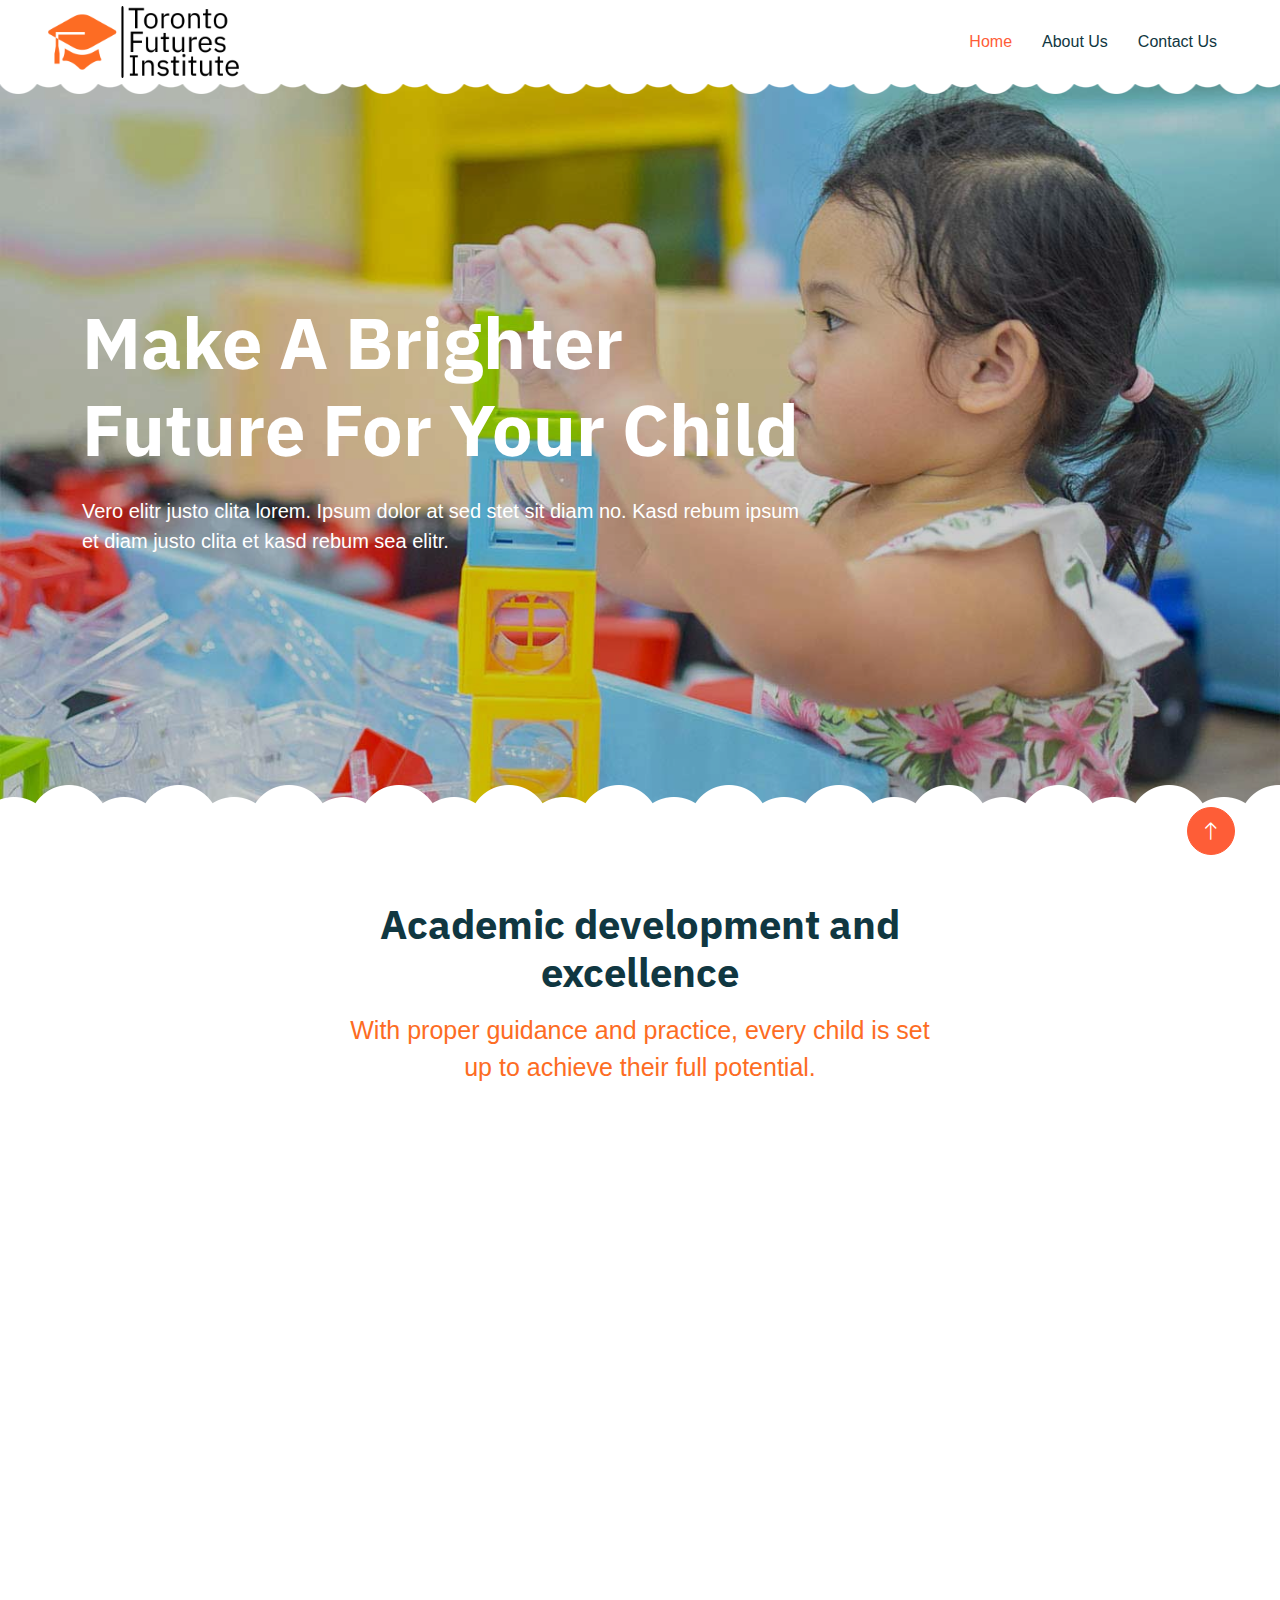
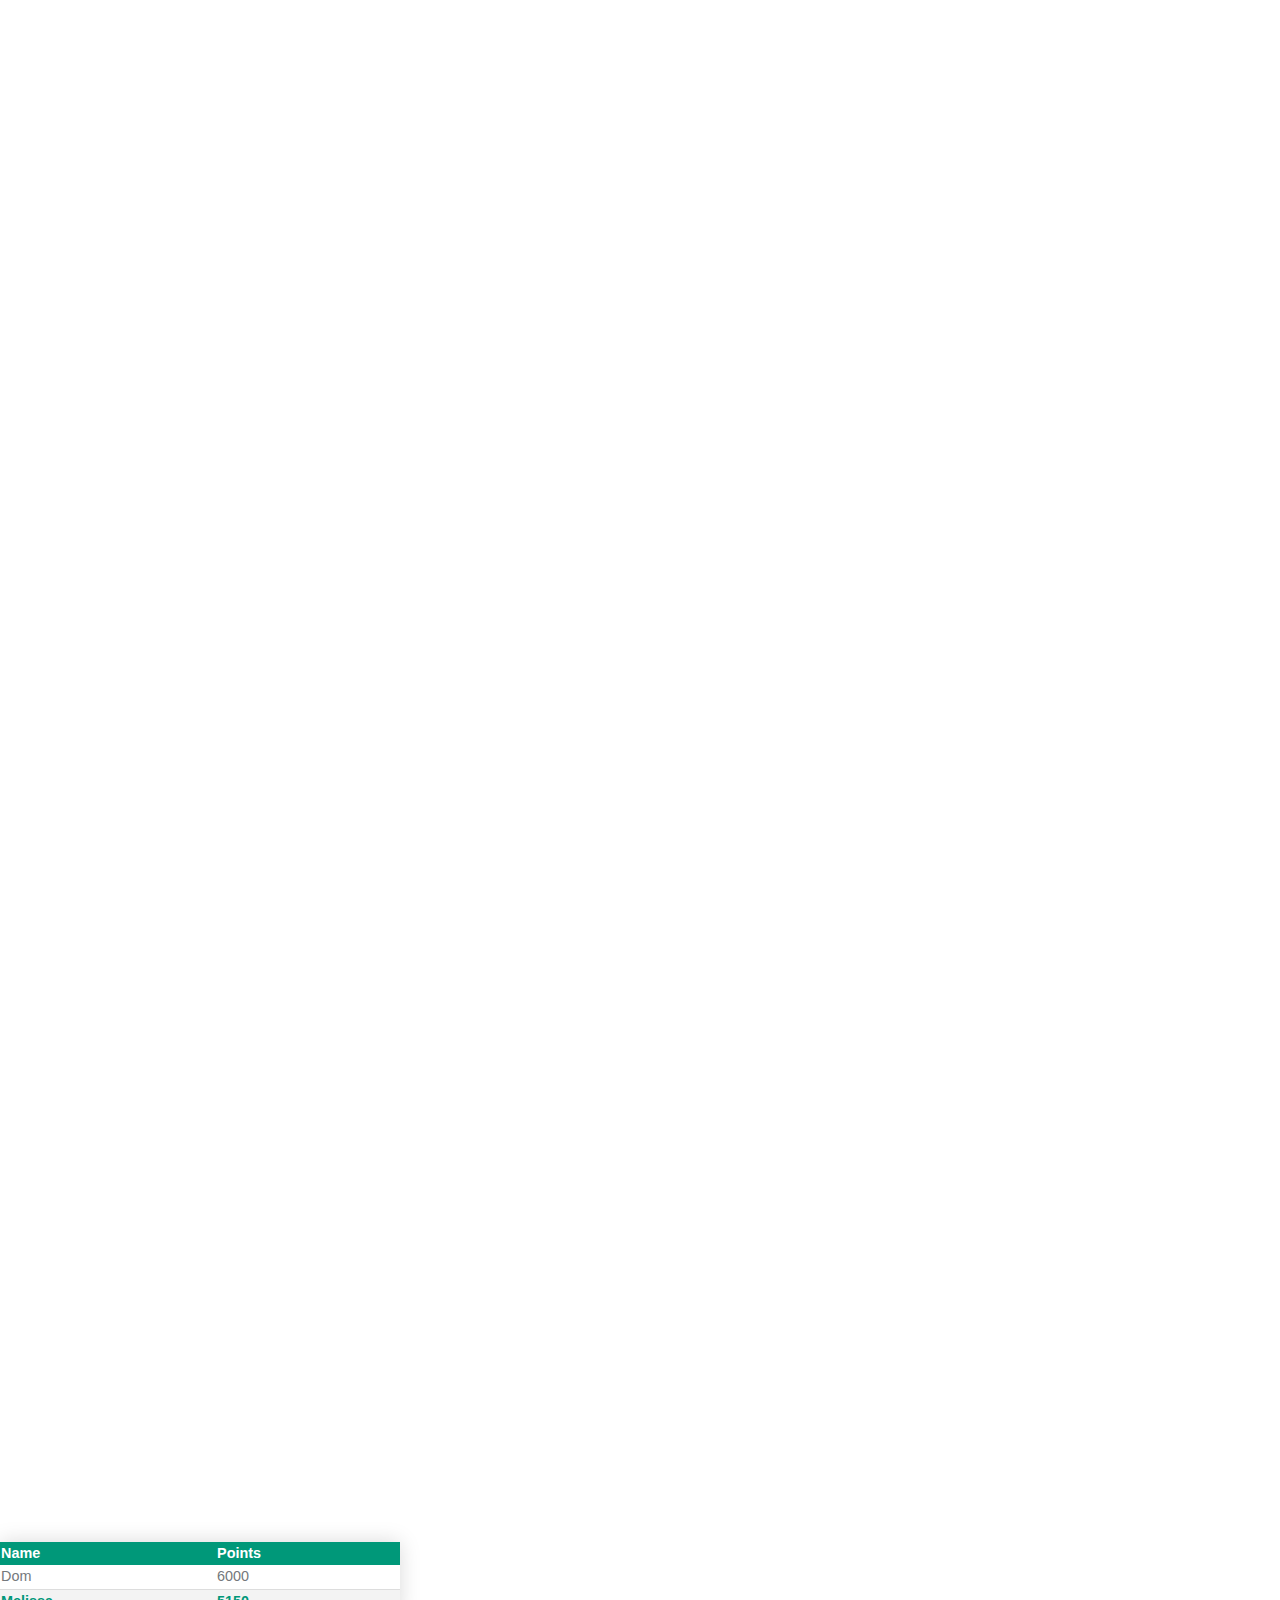
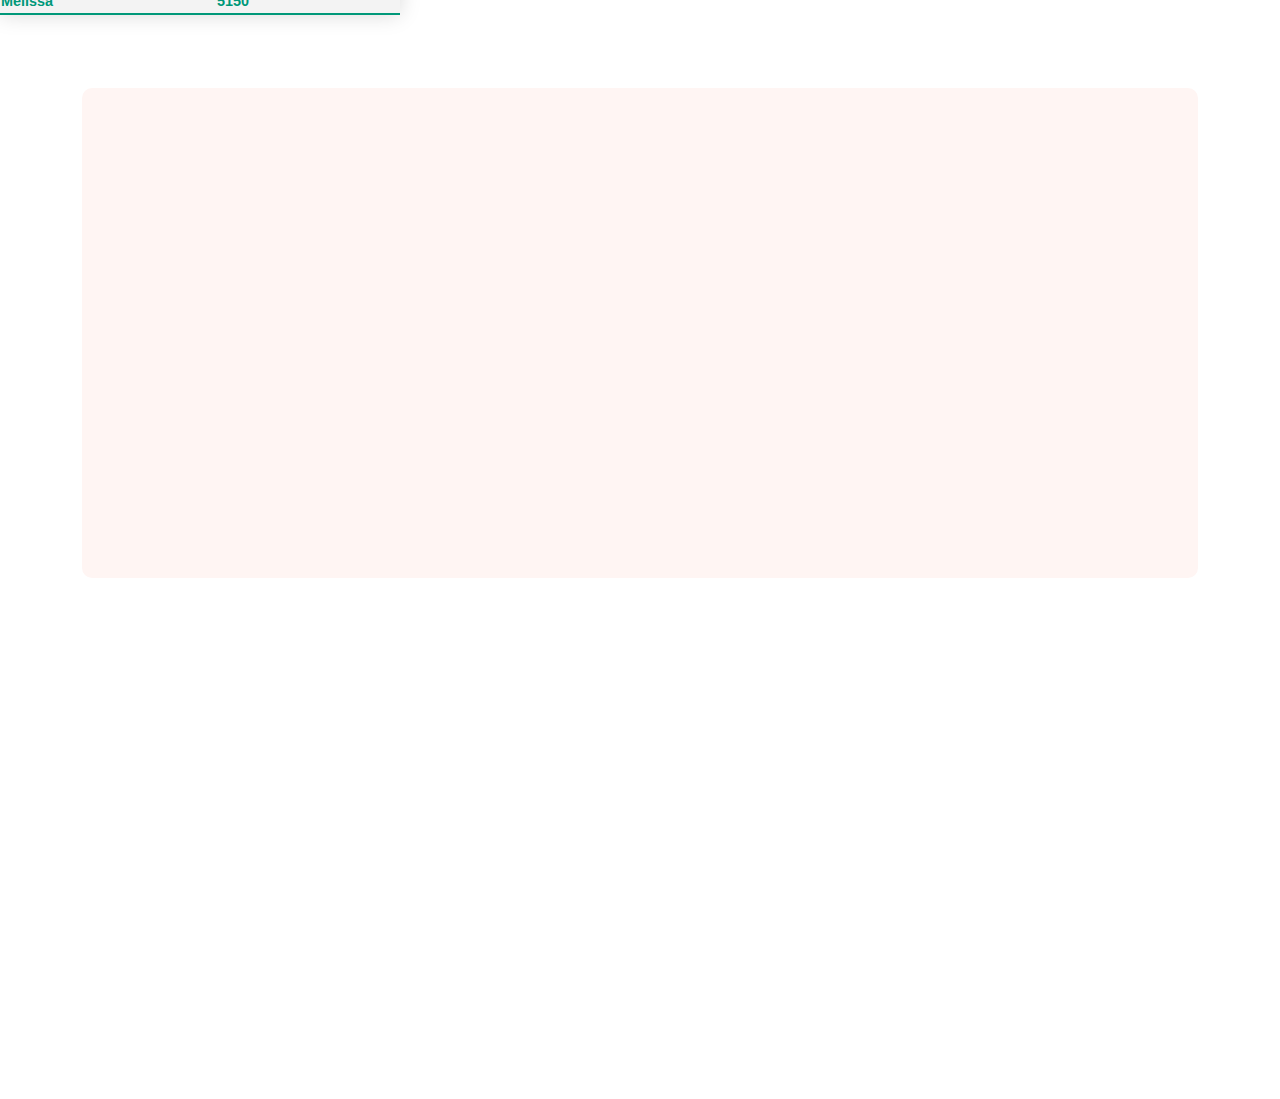
==== classes.html @ 15dfed47 "Add files via upload" ====
<!DOCTYPE html>
<html lang="en">

<head>
    <meta charset="utf-8">
    <title>Kider - Preschool Website Template</title>
    <meta content="width=device-width, initial-scale=1.0" name="viewport">
    <meta content="" name="keywords">
    <meta content="" name="description">

    <!-- Favicon -->
    <link href="img/favicon.ico" rel="icon">

    <!-- Google Web Fonts - IBM Sans Serif Regular -->
    <link rel="preconnect" href="https://fonts.googleapis.com">
    <link rel="preconnect" href="https://fonts.gstatic.com" crossorigin>
    <link href="https://fonts.googleapis.com/css2?family=IBM+Plex+Sans&display=swap" rel="stylesheet">
    
    <!-- Icon Font Stylesheet -->
    <link href="https://cdnjs.cloudflare.com/ajax/libs/font-awesome/5.10.0/css/all.min.css" rel="stylesheet">
    <link href="https://cdn.jsdelivr.net/npm/bootstrap-icons@1.4.1/font/bootstrap-icons.css" rel="stylesheet">

    <!-- Libraries Stylesheet -->
    <link href="lib/animate/animate.min.css" rel="stylesheet">
    <link href="lib/owlcarousel/assets/owl.carousel.min.css" rel="stylesheet">

    <!-- Customized Bootstrap Stylesheet -->
    <link href="css/bootstrap.min.css" rel="stylesheet">

    <!-- Template Stylesheet -->
    <link href="css/style.css" rel="stylesheet">
</head>

<body>
    <div class="container-xxl bg-white p-0">
        <!-- Spinner Start -->
        <div id="spinner" class="show bg-white position-fixed translate-middle w-100 vh-100 top-50 start-50 d-flex align-items-center justify-content-center">
            <div class="spinner-border text-primary" style="width: 3rem; height: 3rem;" role="status">
                <span class="sr-only">Loading...</span>
            </div>
        </div>
        <!-- Spinner End -->


       <!-- Navbar Start -->
       <nav class="navbar navbar-expand-lg bg-white navbar-light sticky-top px-4 px-lg-5 py-lg-0">
        <a href="index.html" class="navbar-brand">
            <img src="img/tfi-t.png" alt="TFI Logo" class="img-fluid">
        </a>
        <button type="button" class="navbar-toggler" data-bs-toggle="collapse" data-bs-target="#navbarCollapse">
            <span class="navbar-toggler-icon"></span>
        </button>
        <div class="collapse navbar-collapse" id="navbarCollapse">
            <div class="navbar-nav">
                <a href="index.html" class="nav-item nav-link active">Home</a>
                <a href="about.html" class="nav-item nav-link">About Us</a>
                <a href="contact.html" class="nav-item nav-link">Contact Us</a>
            </div>
        </div>
    </nav>
    <!-- Navbar End -->

    <!-- Carousel Start -->
    <div class="container-fluid p-0 mb-5">
        <div class="owl-carousel header-carousel position-relative">
            <div class="owl-carousel-item position-relative">
                <img class="img-fluid" src="img/carousel-2.jpg" alt="">
                <div class="position-absolute top-0 start-0 w-100 h-100 d-flex align-items-center" style="background: rgba(0, 0, 0, .2);">
                    <div class="container">
                        <div class="row justify-content-start">
                            <div class="col-10 col-lg-8">
                                <h1 class="display-2 text-white animated slideInDown mb-4">Make A Brighter Future For Your Child</h1>
                                <p class="fs-5 fw-medium text-white mb-4 pb-2">Vero elitr justo clita lorem. Ipsum dolor at sed stet sit diam no. Kasd rebum ipsum et diam justo clita et kasd rebum sea elitr.</p>
                                <!-- <a href="" class="btn btn-primary rounded-pill py-sm-3 px-sm-5 me-3 animated slideInLeft">Learn More</a>
                                <a href="" class="btn btn-dark rounded-pill py-sm-3 px-sm-5 animated slideInRight">Our Classes</a> -->
                            </div>
                        </div>
                    </div>
                </div>
            </div>
        </div>
    </div>
    <!-- Carousel End -->

        <!-- Classes Start -->
        <div class="container-xxl py-5">
            <div class="container">
                <div class="text-center mx-auto mb-5 wow fadeInUp" data-wow-delay="0.1s" style="max-width: 600px;">
                    <h1 class="mb-3" >Academic development and excellence</h1>
                    <p style="color: #FD6C23; font-size: 25px;">With proper guidance and practice, every child is set up to achieve their full potential.</p>
                </div>
                <div class="text-center mx-auto mb-5 wow fadeInUp" style="font-size: 20px;" data-wow-delay="0.1s" style="max-width: 900px;">
                    <p>Our program offers systematic learning to enhance student academic performance and cultivate independent learning and critical thinking. Academic performance is a strong predictor of personal future success in life, career, income, and socioeconomic status. We believe each child can reach full academic potential with systematic guidance and practice. Aligning with the Canadian K-12 curriculum, our programs provide focused instruction for academic success in the Canadian education context. </p>
                </div>
            </div>
        </div>
        <!-- Classes End -->

        <!-- Programs Start -->
        <div class="container-xxl py-5">
            <div class="container">
                <div class="text-center mx-auto mb-5 wow fadeInUp" data-wow-delay="0.1s" style="max-width: 600px;">
                    <h1 class="mb-3">Weekend Learning Care</h1>
                </div>
                <div class="mx-auto mb-5 wow fadeInUp" style="font-size: 20px;" data-wow-delay="0.1s" style="max-width: 600px;">
                    <p><span style="color: #FD6C23; font-size: 20px; font-weight: bold;">Program Description: </span>We aim to cultivate our students to become more confident and effective self-regulated learners. Our Weekend Learning Care program offers children both guided and independent instructions.

                        Our guided instruction provides systematic learning that will develop, fortify, and advance children’s academic capacity. Aligning with the Canadian Curriculum for Grades 1 to 6, our program offers children well-rounded support in their school curriculum. Our instructors provide scaffolded, individualized support and exercises that follow each child’s school progress, so they have opportunities to grow and further advance their knowledge and skills even beyond their grade level. 
                        
                        Our independent instruction provides customized learning. We provide exercises after each guided instruction to fortify children’s comprehension of the subject. Our instructors will support children to independently complete these exercises and address their concerns.</p>
                    <p style="font-size:20px;"><span style="color: #FD6C23; font-size: 20px; font-weight: bold;">Course length: </span>90 Minutes</p>
                    <p style="font-size:20px;"><span style="color: #FD6C23; font-size: 20px; font-weight: bold;">Course schedules: </span>Saturdays and Sundays</p>
                    <p>08:30 am - 10:00 am,</p>
                    <p>10:30 am - 12:00 pm,</p>
                    <p>01:00 pm - 02:30 pm</p>
                    <p style="font-size:20px;"><span style="color: #FD6C23; font-size: 20px; font-weight: bold;">Fee: </span>$180/month (one session per week).</p>
                    <p style="font-size:15px;">*Please contact us for discount.</p>
                    <a href="#" class="text-center btn btn-primary rounded-pill py-sm-3 px-sm-5 animated slideInLeft" style="display: block; width: 200px; margin: 0 auto;">Enrol Now</a>
                </div>
            </div>
            <div class="container">
                <div class="text-center mx-auto mb-5 wow fadeInUp" data-wow-delay="0.1s" style="max-width: 700px;">
                    <h1 class="mb-3">IELTS, TOEFL, Duolingo, SAT, and SSAT</h1>
                    <p style="color: #FD6C23; font-size: 25px;">“Practice does not make perfect. Perfect practice makes perfect.”― Vince Lombardi</p>

                </div>
                <div class="mx-auto mb-5 wow fadeInUp" style="font-size: 20px;" data-wow-delay="0.1s" style="max-width: 600px;">
                    <p><span style="color: #FD6C23; font-size: 20px; font-weight: bold;">Program Description: </span>Our program offers learners systematic guidance and practices on IELTS, TOEFL, Duolingo, SAT, and SSAT tests. Our program instructors are seasoned in teaching language tests, and our curriculum is developed based on authentic testing questions. As such, our program also provides accurate predictions of testing scores based on student performance in class.</p>
                    <p style="font-size:20px;"><span style="color: #FD6C23; font-size: 20px; font-weight: bold;">Course length: </span>120 minutes per session, two times per week</p>
                    <p style="font-size:20px;"><span style="color: #FD6C23; font-size: 20px; font-weight: bold;">Course length: </span>120 minutes per session, two times per week</p>
                    In-person (4:40-6:40 pm) or Online synchronous (7:30-9:30 pm); one-on-one sessions please contact xxxxxx
                    <p style="font-size:20px;"><span style="color: #FD6C23; font-size: 20px; font-weight: bold;">Course schedules: </span>Saturdays and Sundays</p>
                    <p>08:30 am - 10:00 am,</p>
                    <p>10:30 am - 12:00 pm,</p>
                    <p>01:00 pm - 02:30 pm</p>
                    <p style="font-size:20px;"><span style="color: #FD6C23; font-size: 20px; font-weight: bold;">Fee: </span>$180/month (one session per week).</p>
                    <p style="font-size:15px;">*Please contact us for discount.</p>
                    <a href="#" class="text-center btn btn-primary rounded-pill py-sm-3 px-sm-5 animated slideInLeft" style="display: block; width: 200px; margin: 0 auto;">Enrol Now</a>
                </div>
            </div>
        </div>
        <!-- Programs End -->

        <table class="styled-table">
            <thead>
                <tr>
                    <th>Name</th>
                    <th>Points</th>
                </tr>
            </thead>
            <tbody>
                <tr>
                    <td>Dom</td>
                    <td>6000</td>
                </tr>
                <tr class="active-row">
                    <td>Melissa</td>
                    <td>5150</td>
                </tr>
            </tbody>
        </table>

        <!-- Appointment Start -->
        <div class="container-xxl py-5">
            <div class="container">
                <div class="bg-light rounded">
                    <div class="row g-0">
                        <div class="col-lg-6 wow fadeIn" data-wow-delay="0.1s">
                            <div class="h-100 d-flex flex-column justify-content-center p-5">
                                <h1 class="mb-4">Make Appointment</h1>
                                <form>
                                    <div class="row g-3">
                                        <div class="col-sm-6">
                                            <div class="form-floating">
                                                <input type="text" class="form-control border-0" id="gname" placeholder="Gurdian Name">
                                                <label for="gname">Gurdian Name</label>
                                            </div>
                                        </div>
                                        <div class="col-sm-6">
                                            <div class="form-floating">
                                                <input type="email" class="form-control border-0" id="gmail" placeholder="Gurdian Email">
                                                <label for="gmail">Gurdian Email</label>
                                            </div>
                                        </div>
                                        <div class="col-sm-6">
                                            <div class="form-floating">
                                                <input type="text" class="form-control border-0" id="cname" placeholder="Child Name">
                                                <label for="cname">Child Name</label>
                                            </div>
                                        </div>
                                        <div class="col-sm-6">
                                            <div class="form-floating">
                                                <input type="text" class="form-control border-0" id="cage" placeholder="Child Age">
                                                <label for="cage">Child Age</label>
                                            </div>
                                        </div>
                                        <div class="col-12">
                                            <div class="form-floating">
                                                <textarea class="form-control border-0" placeholder="Leave a message here" id="message" style="height: 100px"></textarea>
                                                <label for="message">Message</label>
                                            </div>
                                        </div>
                                        <div class="col-12">
                                            <button class="btn btn-primary w-100 py-3" type="submit">Submit</button>
                                        </div>
                                    </div>
                                </form>
                            </div>
                        </div>
                        <div class="col-lg-6 wow fadeIn" data-wow-delay="0.5s" style="min-height: 400px;">
                            <div class="position-relative h-100">
                                <img class="position-absolute w-100 h-100 rounded" src="img/appointment.jpg" style="object-fit: cover;">
                            </div>
                        </div>
                    </div>
                </div>
            </div>
        </div>
        <!-- Appointment End -->

        <!-- Footer Start -->
        <div class="container-fluid bg-dark text-white-50 footer pt-5 mt-5 wow fadeIn" data-wow-delay="0.1s">
            <div class="container py-5">
                <div class="row g-5">
                    <div class="col-lg-3 col-md-6">
                        <img src="img/tfi-t.png" alt="TFI Logo" class="img-fluid mb-4">
                    </div>
                    <div class="col-lg-3 col-md-6">
                        <h3 class="text-white mb-4">Quick Links</h3>
                        <a class="btn btn-link text-white-50" href="">About Us</a>
                        <a class="btn btn-link text-white-50" href="">Contact Us</a>
                        <a class="btn btn-link text-white-50" href="">Privacy Policy</a>
                        <a class="btn btn-link text-white-50" href="">Terms & Condition</a>
                    </div>
                    <div class="col-lg-3 col-md-6">
                        <h3 class="text-white mb-4">Get In Touch</h3>
                        <p class="mb-2"><i class="fa fa-map-marker-alt me-3"></i>Toronto</p>
                        <p class="mb-2"><i class="fa fa-phone-alt me-3"></i>+012 345 67890</p>
                        <p class="mb-2"><i class="fa fa-envelope me-3"></i>info@example.com</p>
                        <div class="d-flex pt-2">
                            <a class="btn btn-outline-light btn-social" href=""><i class="fab fa-twitter"></i></a>
                            <a class="btn btn-outline-light btn-social" href=""><i class="fab fa-facebook-f"></i></a>
                            <a class="btn btn-outline-light btn-social" href=""><i class="fab fa-youtube"></i></a>
                            <a class="btn btn-outline-light btn-social" href=""><i class="fab fa-linkedin-in"></i></a>
                        </div>
                    </div>
                    <div class="col-lg-3 col-md-6">
                        <h3 class="text-white mb-4">Newsletter</h3>
                        <p>Subscribe to our Newsletter</p>
                        <div class="position-relative mx-auto" style="max-width: 400px;">
                            <input class="form-control bg-transparent w-100 py-3 ps-4 pe-5" type="text" placeholder="Your email">
                            <button type="button" class="btn btn-primary py-2 position-absolute top-0 end-0 mt-2 me-2">SignUp</button>
                        </div>
                    </div>
                </div>
            </div>
            <div class="container">
                <div class="copyright">
                    <div class="row">
                        <div class="col-md-6 text-center text-md-start mb-3 mb-md-0">
                            &copy; <a class="border-bottom" href="#">TFI</a>, All Right Reserved. 
							Designed By <a class="border-bottom" href="https://www.port24technologies.com">P24</a>
                        </div>
                    </div>
                </div>
            </div>
        </div>
        <!-- Footer End -->

        <!-- Back to Top -->
        <a href="#" class="btn btn-lg btn-primary btn-lg-square back-to-top"><i class="bi bi-arrow-up"></i></a>
    </div>

    <!-- JavaScript Libraries -->
    <script src="https://code.jquery.com/jquery-3.4.1.min.js"></script>
    <script src="https://cdn.jsdelivr.net/npm/bootstrap@5.0.0/dist/js/bootstrap.bundle.min.js"></script>
    <script src="lib/wow/wow.min.js"></script>
    <script src="lib/easing/easing.min.js"></script>
    <script src="lib/waypoints/waypoints.min.js"></script>
    <script src="lib/owlcarousel/owl.carousel.min.js"></script>

    <!-- Template Javascript -->
    <script src="js/main.js"></script>
</body>

</html>
---- css/style.css ----
/********** Template CSS **********/
:root {
    --primary: #FE5D37;
    --light: #FFF5F3;
    --dark: #103741;
}

.back-to-top {
    position: fixed;
    display: none;
    right: 45px;
    bottom: 45px;
    z-index: 99;
}


/*** Spinner ***/
#spinner {
    opacity: 0;
    visibility: hidden;
    transition: opacity .5s ease-out, visibility 0s linear .5s;
    z-index: 99999;
}

#spinner.show {
    transition: opacity .5s ease-out, visibility 0s linear 0s;
    visibility: visible;
    opacity: 1;
}


/*** Button ***/
.btn {
    font-weight: 500;
    transition: .5s;
}

.btn.btn-primary {
    color: #FFFFFF;
}

.btn-square {
    width: 38px;
    height: 38px;
}

.btn-sm-square {
    width: 32px;
    height: 32px;
}

.btn-lg-square {
    width: 48px;
    height: 48px;
}

.btn-square,
.btn-sm-square,
.btn-lg-square {
    padding: 0;
    display: flex;
    align-items: center;
    justify-content: center;
    font-weight: normal;
    border-radius: 50px;
}


/*** Heading ***/
h1,
h2,
h3,
h4,
.h1,
.h2,
.h3,
.h4,
.display-1,
.display-2,
.display-3,
.display-4,
.display-5,
.display-6 {
    font-family: 'IBM Plex Sans', sans-serif;
    font-weight: 700;
}

h5,
h6,
.h5,
.h6 {
    font-weight: 600;
}

.font-secondary {
    font-family: 'IBM Plex Sans', sans-serif;
}


/*** Navbar ***/
.navbar .navbar-nav .nav-link {
    padding: 30px 15px;
    color: var(--dark);
    font-weight: 500;
    outline: none;
}

.navbar-nav {
    margin-left: auto !important;
}

.navbar .navbar-nav .nav-link:hover,
.navbar .navbar-nav .nav-link.active {
    color: var(--primary);
}

.navbar.sticky-top {
    top: -100px;
    transition: .5s;
}

.navbar .dropdown-toggle::after {
    border: none;
    content: "\f107";
    font-family: 'IBM Plex Sans', sans-serif;
    font-weight: 900;
    vertical-align: middle;
    margin-left: 5px;
    transition: .5s;
}

.navbar .dropdown-toggle[aria-expanded=true]::after {
    transform: rotate(-180deg);
}

.navbar img {
    height: auto;
    width: auto;
    max-height: 72px;
    max-width: 250px;
}

.styled-table {
    border-collapse: collapse;
    margin: 25px 0;
    font-size: 0.9em;
    font-family: sans-serif;
    min-width: 400px;
    box-shadow: 0 0 20px rgba(0, 0, 0, 0.15);
}

.styled-table thead tr {
    background-color: #009879;
    color: #ffffff;
    text-align: left;
}

.styled-table thead tr {
    background-color: #009879;
    color: #ffffff;
    text-align: left;
}

.styled-table tbody tr {
    border-bottom: 1px solid #dddddd;
}

.styled-table tbody tr:nth-of-type(even) {
    background-color: #f3f3f3;
}

.styled-table tbody tr:last-of-type {
    border-bottom: 2px solid #009879;
}

.styled-table tbody tr.active-row {
    font-weight: bold;
    color: #009879;
}

@media (max-width: 991.98px) {
    .navbar .navbar-nav .nav-link  {
        margin-right: 0;
        padding: 10px 0;
    }

    .navbar .navbar-nav {
        margin-top: 15px;
        border-top: 1px solid #EEEEEE;
    }
}

@media (min-width: 992px) {
    .navbar .nav-item .dropdown-menu {
        display: block;
        top: calc(100% - 15px);
        margin-top: 0;
        opacity: 0;
        visibility: hidden;
        transition: .5s;
        
    }

    .navbar .nav-item:hover .dropdown-menu {
        top: 100%;
        visibility: visible;
        transition: .5s;
        opacity: 1;
    }
}


/*** Header ***/
.header-carousel::before,
.header-carousel::after,
.page-header::before,
.page-header::after {
    position: absolute;
    content: "";
    width: 100%;
    height: 10px;
    top: 0;
    left: 0;
    background: url(../img/bg-header-top.png) center center repeat-x;
    z-index: 1;
}

.header-carousel::after,
.page-header::after {
    height: 19px;
    top: auto;
    bottom: 0;
    background: url(../img/bg-header-bottom.png) center center repeat-x;
}

@media (max-width: 768px) {
    .header-carousel .owl-carousel-item {
        position: relative;
        min-height: 500px;
    }
    
    .header-carousel .owl-carousel-item img {
        position: absolute;
        width: 100%;
        height: 100%;
        object-fit: cover;
    }

    .header-carousel .owl-carousel-item p {
        font-size: 16px !important;
        font-weight: 400 !important;
    }

    .header-carousel .owl-carousel-item h1 {
        font-size: 30px;
        font-weight: 600;
    }
}

.header-carousel .owl-nav {
    position: absolute;
    top: 50%;
    right: 8%;
    transform: translateY(-50%);
    display: flex;
    flex-direction: column;
}

.header-carousel .owl-nav .owl-prev,
.header-carousel .owl-nav .owl-next {
    margin: 7px 0;
    width: 45px;
    height: 45px;
    display: flex;
    align-items: center;
    justify-content: center;
    color: #FFFFFF;
    background: transparent;
    border: 1px solid #FFFFFF;
    border-radius: 45px;
    font-size: 22px;
    transition: .5s;
}

.header-carousel .owl-nav .owl-prev:hover,
.header-carousel .owl-nav .owl-next:hover {
    background: var(--primary);
    border-color: var(--primary);
}

.page-header {
    background: linear-gradient(rgba(0, 0, 0, .2), rgba(0, 0, 0, .2)), url(../img/carousel-1.jpg) center center no-repeat;
    background-size: cover;
}

.breadcrumb-item + .breadcrumb-item::before {
    color: rgba(255, 255, 255, .5);
}


/*** Facility ***/
.facility-item .facility-icon {
    position: relative;
    margin: 0 auto;
    width: 100px;
    height: 100px;
    border-radius: 100px;
    display: flex;
    align-items: center;
    justify-content: center;
}

.facility-item .facility-icon::before {
    position: absolute;
    content: "";
    width: 100%;
    height: 100%;
    top: 0;
    left: 0;
    background: rgba(255, 255, 255, .9);
    transition: .5s;
    z-index: 1;
}

.facility-item .facility-icon span {
    position: absolute;
    content: "";
    width: 15px;
    height: 30px;
    top: 0;
    left: 0;
    border-radius: 50%;
}

.facility-item .facility-icon span:last-child {
    left: auto;
    right: 0;
}

.facility-item .facility-icon i {
    position: relative;
    z-index: 2;
}

.facility-item .facility-text {
    position: relative;
    min-height: 250px;
    padding: 30px;
    border-radius: 100%;
    display: flex;
    text-align: center;
    justify-content: center;
    flex-direction: column;
}

.facility-item .facility-text::before {
    position: absolute;
    content: "";
    width: 100%;
    height: 100%;
    top: 0;
    left: 0;
    background: rgba(255, 255, 255, .9);
    transition: .5s;
    z-index: 1;
}

.facility-item .facility-text * {
    position: relative;
    z-index: 2;
}

.facility-item:hover .facility-icon::before,
.facility-item:hover .facility-text::before {
    background: transparent;
}

.facility-item * {
    transition: .5s;
}

.facility-item:hover * {
    color: #FFFFFF !important;
}


/*** About ***/
.about-img img {
    transition: .5s;
}

.about-img img:hover {
    background: var(--primary) !important;
}


/*** Classes ***/
.classes-item {
    transition: .5s;
}

.classes-item:hover {
    margin-top: -10px;
}


/*** Team ***/
.team-item .team-text {
    position: absolute;
    width: 250px;
    height: 250px;
    bottom: 0;
    right: 0;
    display: flex;
    align-items: center;
    justify-content: center;
    flex-direction: column;
    background: #FFFFFF;
    border: 17px solid var(--light);
    border-radius: 250px;
    transition: .5s;
}

.team-item:hover .team-text {
    border-color: var(--primary);
}


/*** Testimonial ***/
.testimonial-carousel {
    padding-left: 1.5rem;
    padding-right: 1.5rem;
}

@media (min-width: 576px) {
    .testimonial-carousel {
        padding-left: 4rem;
        padding-right: 4rem;
    }
}

.testimonial-carousel .testimonial-item .border {
    border: 1px dashed rgba(0, 185, 142, .3) !important;
}

.testimonial-carousel .owl-nav {
    position: absolute;
    width: 100%;
    height: 45px;
    top: 50%;
    left: 0;
    transform: translateY(-50%);
    display: flex;
    justify-content: space-between;
    z-index: 1;
}

.testimonial-carousel .owl-nav .owl-prev,
.testimonial-carousel .owl-nav .owl-next {
    position: relative;
    width: 45px;
    height: 45px;
    display: flex;
    align-items: center;
    justify-content: center;
    color: #FFFFFF;
    background: var(--primary);
    border-radius: 45px;
    font-size: 20px;
    transition: .5s;
}

.testimonial-carousel .owl-nav .owl-prev:hover,
.testimonial-carousel .owl-nav .owl-next:hover {
    background: var(--dark);
}


/*** Footer ***/
.footer .btn.btn-social {
    margin-right: 5px;
    width: 45px;
    height: 45px;
    display: flex;
    align-items: center;
    justify-content: center;
    color: #FFFFFF;
    border: 1px solid rgba(255,255,255,0.5);
    border-radius: 45px;
    transition: .3s;
}

.footer .btn.btn-social:hover {
    border-color: var(--primary);
    background: var(--primary);
}

.footer .btn.btn-link {
    display: block;
    margin-bottom: 5px;
    padding: 0;
    text-align: left;
    font-size: 16px;
    font-weight: normal;
    text-transform: capitalize;
    transition: .3s;
}

.footer .btn.btn-link::before {
    position: relative;
    content: "\f105";
    font-family: 'IBM Plex Sans', sans-serif;
    font-weight: 900;
    margin-right: 10px;
}

.footer .btn.btn-link:hover {
    color: var(--primary) !important;
    letter-spacing: 1px;
    box-shadow: none;
}

.footer .form-control {
    border-color: rgba(255,255,255,0.5);
}

.footer .copyright {
    padding: 25px 0;
    font-size: 15px;
    border-top: 1px solid rgba(256, 256, 256, .1);
}

.footer .copyright a {
    color: #FFFFFF;
}

.footer .footer-menu a {
    margin-right: 15px;
    padding-right: 15px;
    border-right: 1px solid rgba(255, 255, 255, .1);
}

.footer .copyright a:hover,
.footer .footer-menu a:hover {
    color: var(--primary) !important;
}

.footer .footer-menu a:last-child {
    margin-right: 0;
    padding-right: 0;
    border-right: none;
}
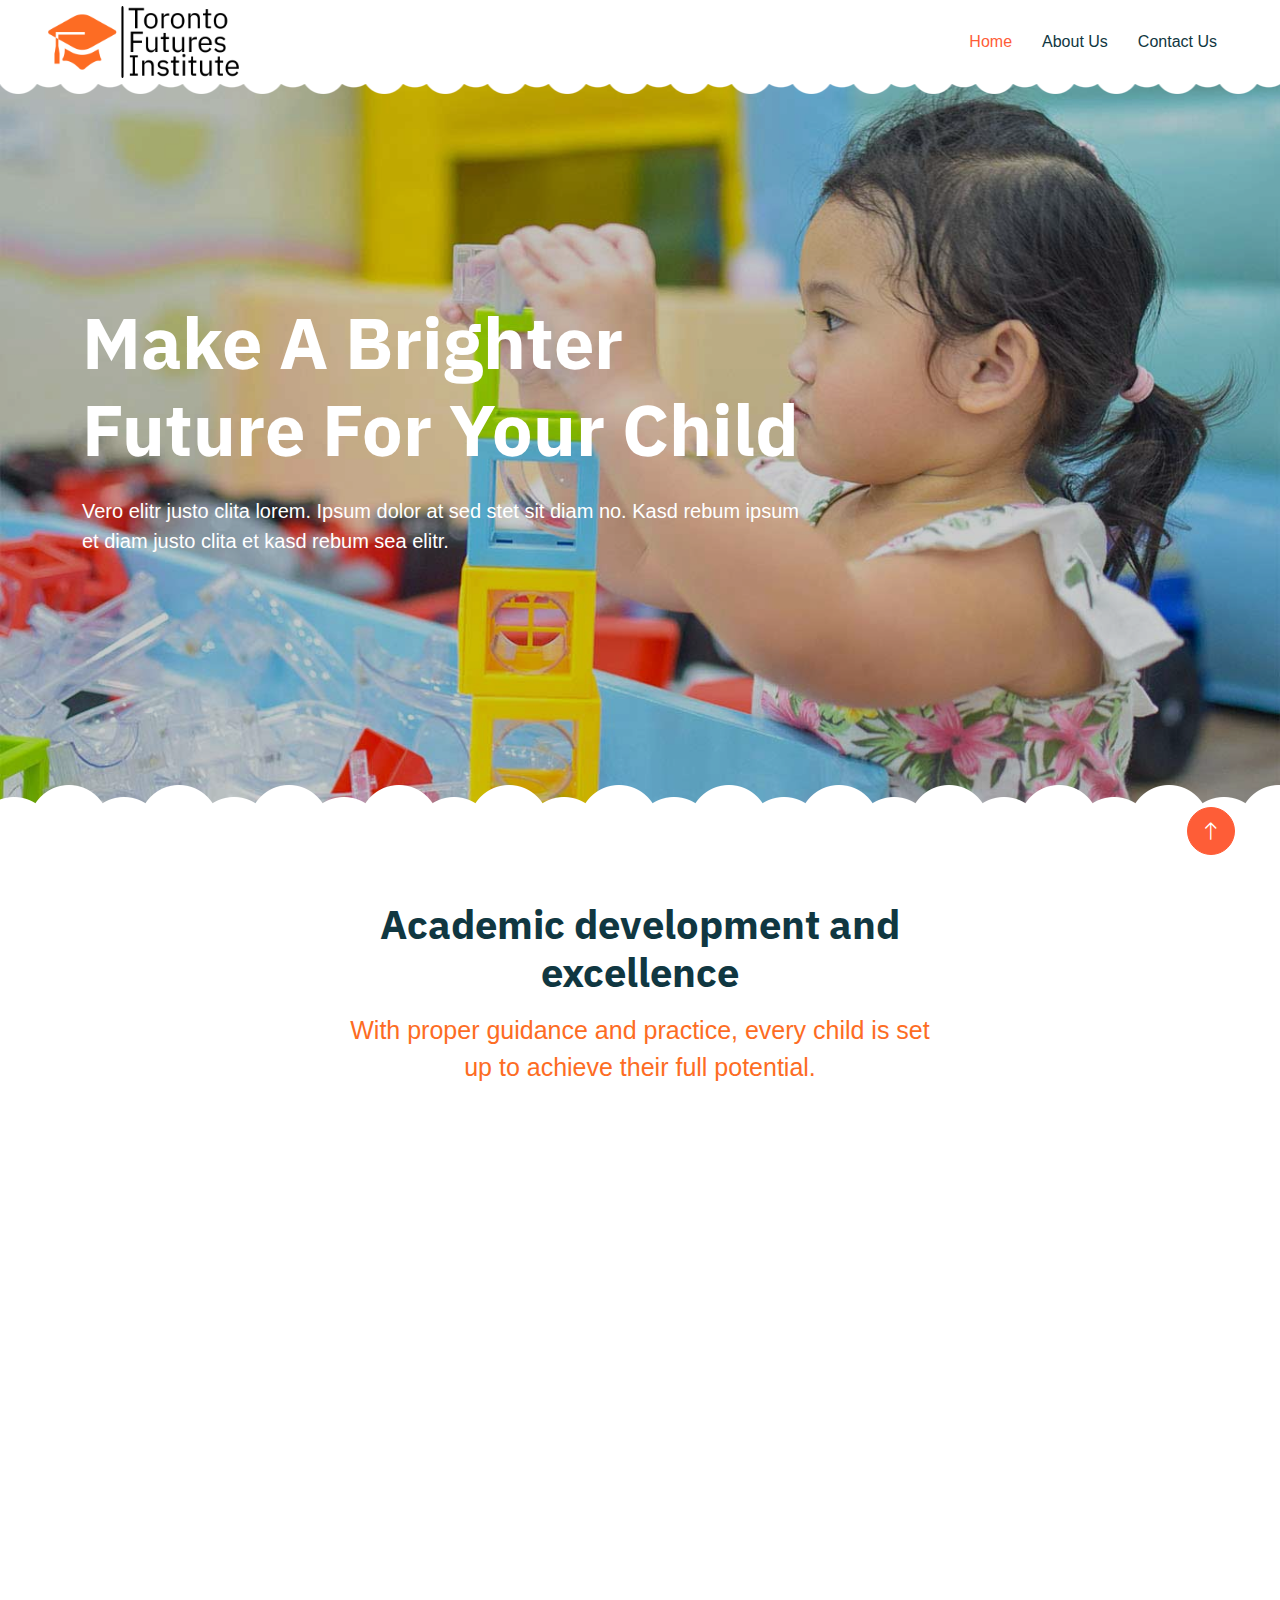
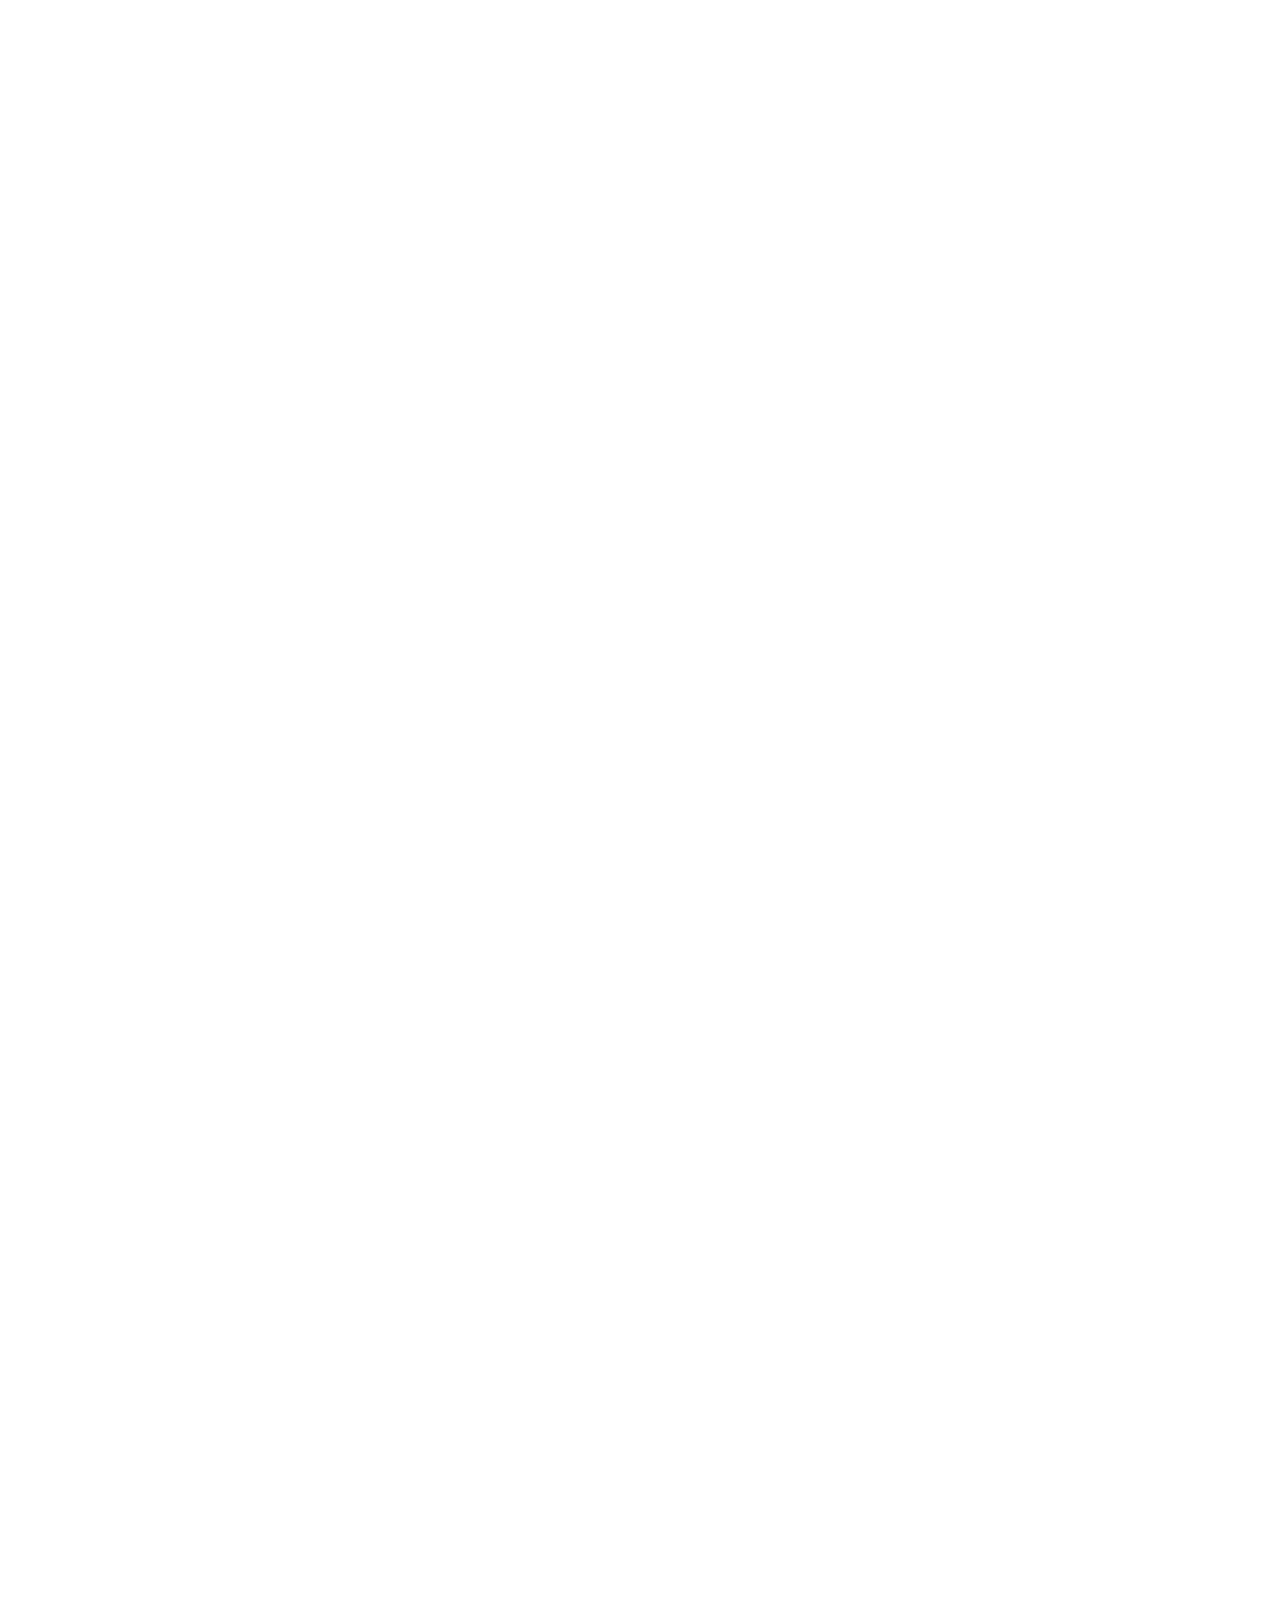
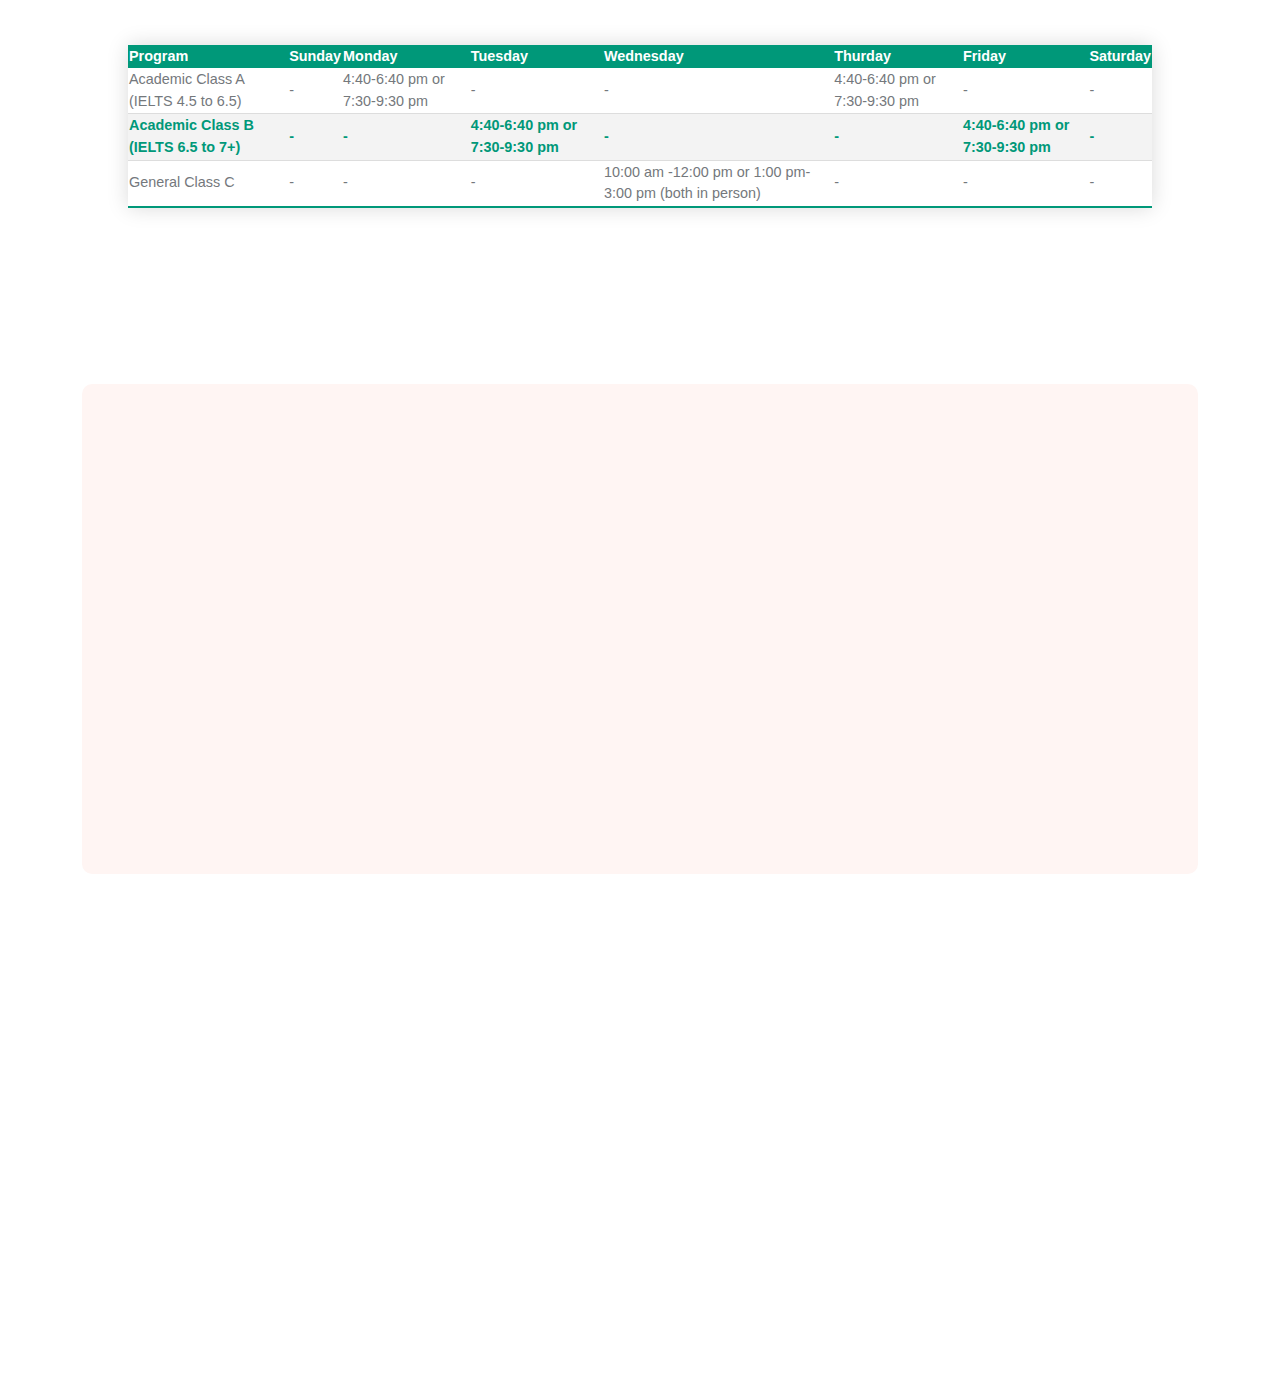
==== commit f8aebaf2: "Update classes.html" ====
--- a/classes.html
+++ b/classes.html
@@ -141,21 +141,49 @@
         </div>
         <!-- Programs End -->
 
-        <table class="styled-table">
+        <table class="styled-table" style="margin: 10%;">
             <thead>
                 <tr>
-                    <th>Name</th>
-                    <th>Points</th>
+                    <th>Program</th>
+                    <th>Sunday</th>
+                    <th>Monday</th>
+                    <th>Tuesday</th>
+                    <th>Wednesday</th>
+                    <th>Thurday</th>
+                    <th>Friday</th>
+                    <th>Saturday</th>
                 </tr>
             </thead>
             <tbody>
                 <tr>
-                    <td>Dom</td>
-                    <td>6000</td>
+                    <td>Academic Class A (IELTS 4.5 to 6.5)</td>
+                    <td> - </td>
+                    <td>4:40-6:40 pm or 7:30-9:30 pm</td>
+                    <td> - </td>
+                    <td> - </td>
+                    <td>4:40-6:40 pm or 7:30-9:30 pm</td>
+                    <td> - </td>
+                    <td> - </td>
                 </tr>
                 <tr class="active-row">
-                    <td>Melissa</td>
-                    <td>5150</td>
+                    <td>Academic Class B (IELTS 6.5 to 7+)</td>
+                    <td> - </td>
+                    <td> - </td>
+                    <td>4:40-6:40 pm or 7:30-9:30 pm</td>
+                    <td> - </td>
+                    <td> - </td>
+                    <td>4:40-6:40 pm or 7:30-9:30 pm</td>
+                    <td> - </td>
+                </tr>
+                <tr>
+                    <td>General Class C</td>
+                    <td> - </td>
+                    <td> - </td>
+                    <td> - </td>
+                    <td>10:00 am -12:00 pm or 1:00 pm-3:00 pm (both in person)</td>
+                    <td> - </td>
+                    <td> - </td>
+                    <td> - </td>
                 </tr>
             </tbody>
         </table>
@@ -219,34 +247,34 @@
         <!-- Appointment End -->
 
         <!-- Footer Start -->
-        <div class="container-fluid bg-dark text-white-50 footer pt-5 mt-5 wow fadeIn" data-wow-delay="0.1s">
+        <div class="container-fluid text-white-50 footer pt-5 mt-5 wow fadeIn" style="background-color: #d3d3d3;" data-wow-delay="0.1s">
             <div class="container py-5">
                 <div class="row g-5">
                     <div class="col-lg-3 col-md-6">
                         <img src="img/tfi-t.png" alt="TFI Logo" class="img-fluid mb-4">
                     </div>
                     <div class="col-lg-3 col-md-6">
-                        <h3 class="text-white mb-4">Quick Links</h3>
-                        <a class="btn btn-link text-white-50" href="">About Us</a>
-                        <a class="btn btn-link text-white-50" href="">Contact Us</a>
-                        <a class="btn btn-link text-white-50" href="">Privacy Policy</a>
-                        <a class="btn btn-link text-white-50" href="">Terms & Condition</a>
+                        <h3 class="text-primary mb-4">Quick Links</h3>
+                        <a class="btn btn-link text-black-50" href="">About Us</a>
+                        <a class="btn btn-link text-black-50" href="">Contact Us</a>
+                        <a class="btn btn-link text-black-50" href="">Privacy Policy</a>
+                        <a class="btn btn-link text-black-50" href="">Terms & Condition</a>
                     </div>
                     <div class="col-lg-3 col-md-6">
-                        <h3 class="text-white mb-4">Get In Touch</h3>
-                        <p class="mb-2"><i class="fa fa-map-marker-alt me-3"></i>Toronto</p>
-                        <p class="mb-2"><i class="fa fa-phone-alt me-3"></i>+012 345 67890</p>
-                        <p class="mb-2"><i class="fa fa-envelope me-3"></i>info@example.com</p>
+                        <h3 class="text-primary mb-4">Get In Touch</h3>
+                        <p class="mb-2 text-black-50"><i class="fa fa-map-marker-alt me-3"></i>Toronto</p>
+                        <p class="mb-2 text-black-50"><i class="fa fa-phone-alt me-3"></i>+012 345 67890</p>
+                        <p class="mb-2 text-black-50"><i class="fa fa-envelope me-3"></i>info@example.com</p>
                         <div class="d-flex pt-2">
-                            <a class="btn btn-outline-light btn-social" href=""><i class="fab fa-twitter"></i></a>
-                            <a class="btn btn-outline-light btn-social" href=""><i class="fab fa-facebook-f"></i></a>
-                            <a class="btn btn-outline-light btn-social" href=""><i class="fab fa-youtube"></i></a>
-                            <a class="btn btn-outline-light btn-social" href=""><i class="fab fa-linkedin-in"></i></a>
+                            <a class="btn btn-outline-light btn-social text-black-50" href=""><i class="fab fa-twitter"></i></a>
+                            <a class="btn btn-outline-light btn-social text-black-50" href=""><i class="fab fa-facebook-f"></i></a>
+                            <a class="btn btn-outline-light btn-social text-black-50" href=""><i class="fab fa-youtube"></i></a>
+                            <a class="btn btn-outline-light btn-social text-black-50" href=""><i class="fab fa-linkedin-in"></i></a>
                         </div>
                     </div>
                     <div class="col-lg-3 col-md-6">
-                        <h3 class="text-white mb-4">Newsletter</h3>
-                        <p>Subscribe to our Newsletter</p>
+                        <h3 class="text-primary mb-4">Newsletter</h3>
+                        <p class="text-black-50">Subscribe to our Newsletter</p>
                         <div class="position-relative mx-auto" style="max-width: 400px;">
                             <input class="form-control bg-transparent w-100 py-3 ps-4 pe-5" type="text" placeholder="Your email">
                             <button type="button" class="btn btn-primary py-2 position-absolute top-0 end-0 mt-2 me-2">SignUp</button>
@@ -257,9 +285,9 @@
             <div class="container">
                 <div class="copyright">
                     <div class="row">
-                        <div class="col-md-6 text-center text-md-start mb-3 mb-md-0">
-                            &copy; <a class="border-bottom" href="#">TFI</a>, All Right Reserved. 
-							Designed By <a class="border-bottom" href="https://www.port24technologies.com">P24</a>
+                        <div class="col-md-6 text-center text-black-50 text-md-start mb-3 mb-md-0">
+                            &copy; <a class="border-bottom text-black-50" href="#">TFI</a>, All Right Reserved. 
+							Designed By <a class="border-bottom text-black-50" href="https://www.port24technologies.com">P24</a>
                         </div>
                     </div>
                 </div>
@@ -283,4 +311,4 @@
     <script src="js/main.js"></script>
 </body>
 
-</html>+</html>
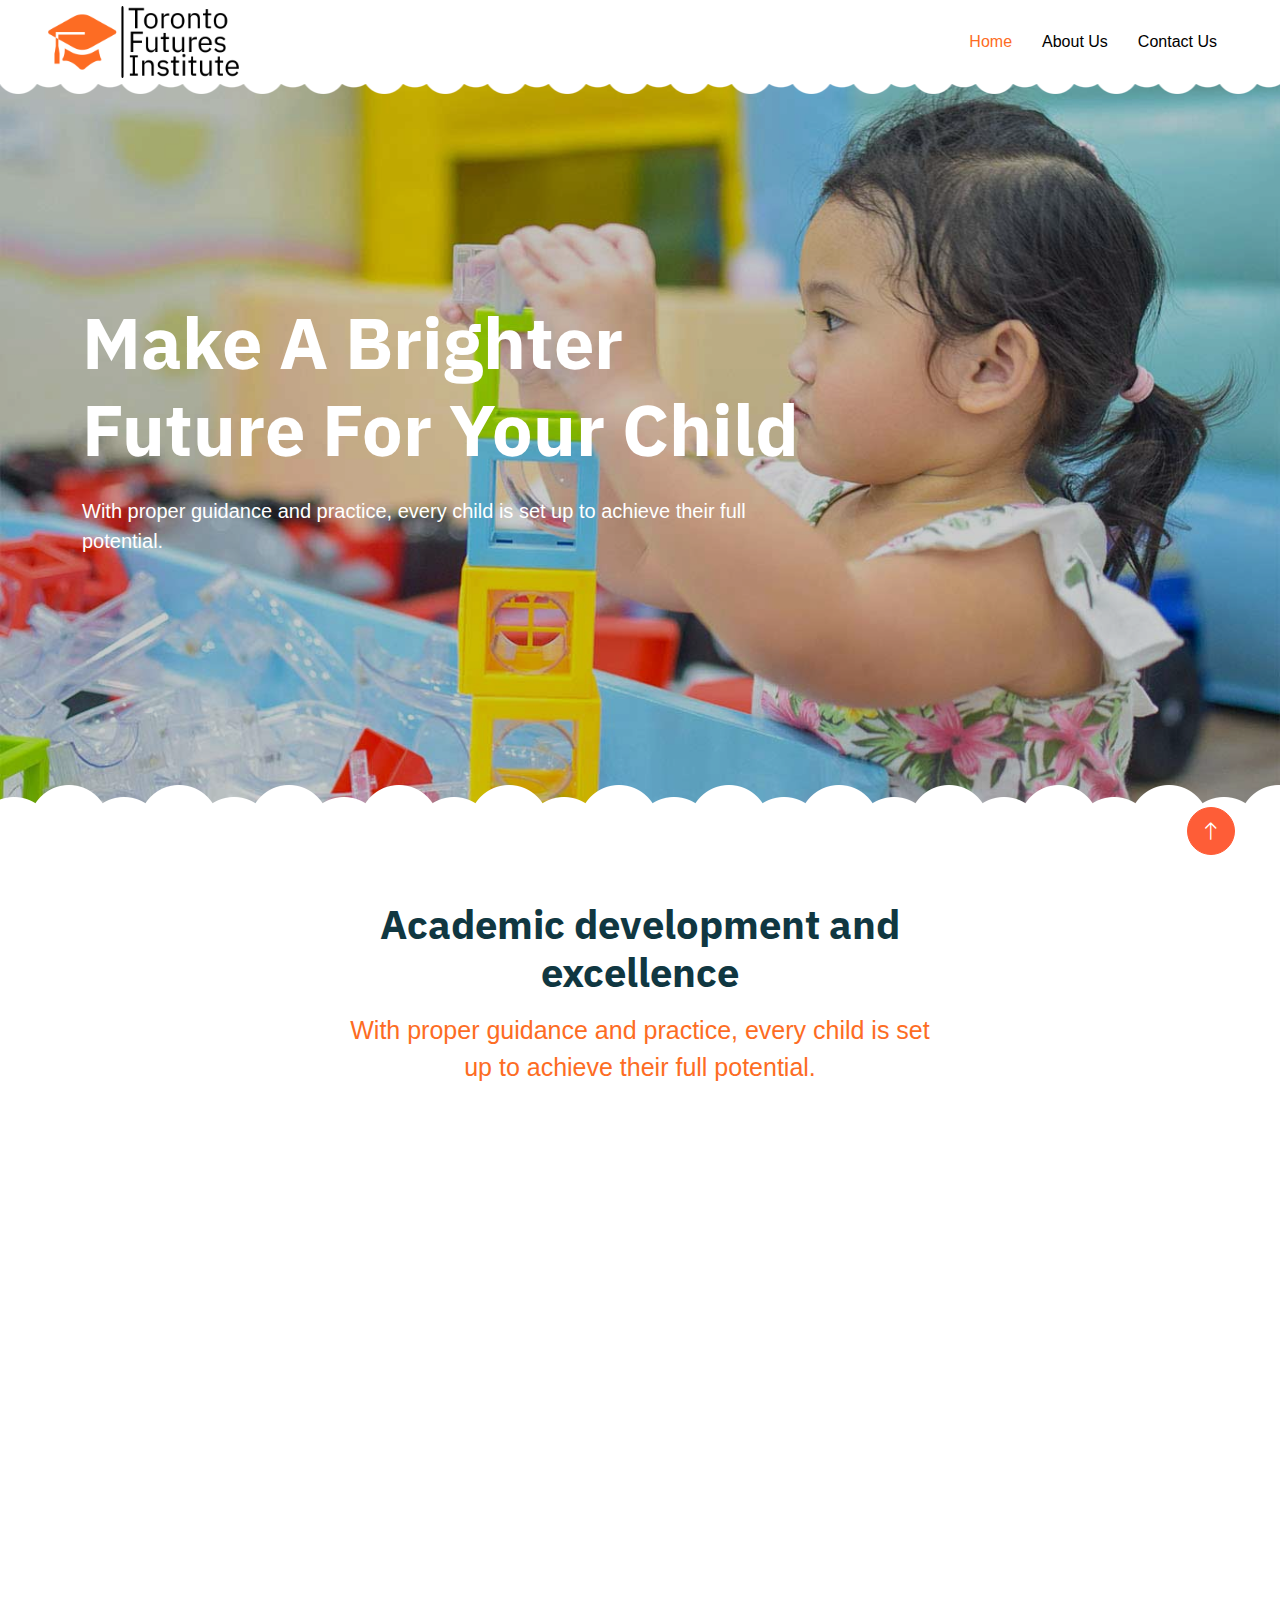
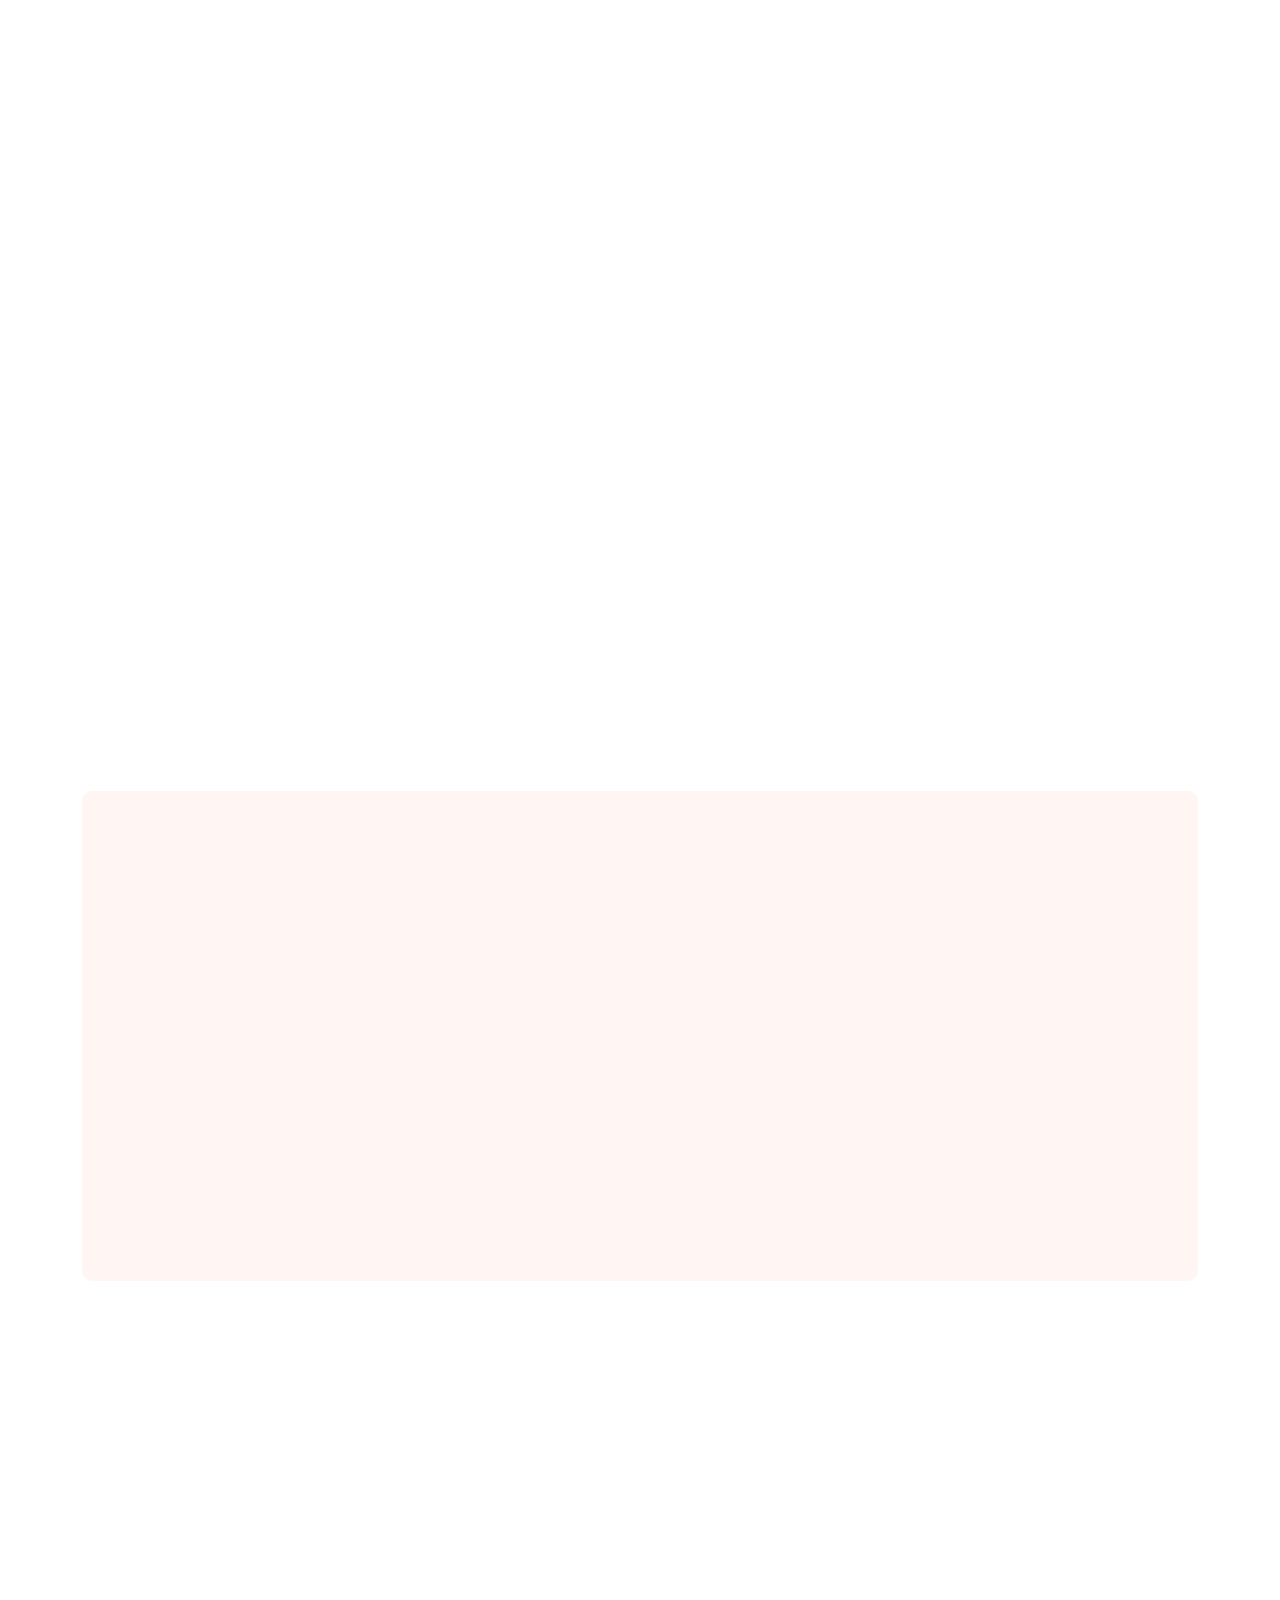
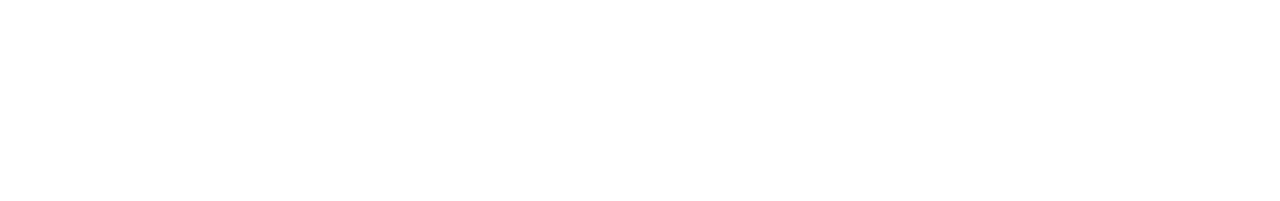
==== commit 19b922a4: "Update classes.html" ====
--- a/classes.html
+++ b/classes.html
@@ -70,7 +70,7 @@
                         <div class="row justify-content-start">
                             <div class="col-10 col-lg-8">
                                 <h1 class="display-2 text-white animated slideInDown mb-4">Make A Brighter Future For Your Child</h1>
-                                <p class="fs-5 fw-medium text-white mb-4 pb-2">Vero elitr justo clita lorem. Ipsum dolor at sed stet sit diam no. Kasd rebum ipsum et diam justo clita et kasd rebum sea elitr.</p>
+                                <p class="fs-5 fw-medium text-white mb-4 pb-2">With proper guidance and practice, every child is set up to achieve their full potential.</p>
                                 <!-- <a href="" class="btn btn-primary rounded-pill py-sm-3 px-sm-5 me-3 animated slideInLeft">Learn More</a>
                                 <a href="" class="btn btn-dark rounded-pill py-sm-3 px-sm-5 animated slideInRight">Our Classes</a> -->
                             </div>
@@ -100,7 +100,7 @@
         <div class="container-xxl py-5">
             <div class="container">
                 <div class="text-center mx-auto mb-5 wow fadeInUp" data-wow-delay="0.1s" style="max-width: 600px;">
-                    <h1 class="mb-3">Weekend Learning Care</h1>
+                    <h1 class="mb-3">Grade 1-6 Weekend Learning Workshop</h1>
                 </div>
                 <div class="mx-auto mb-5 wow fadeInUp" style="font-size: 20px;" data-wow-delay="0.1s" style="max-width: 600px;">
                     <p><span style="color: #FD6C23; font-size: 20px; font-weight: bold;">Program Description: </span>We aim to cultivate our students to become more confident and effective self-regulated learners. Our Weekend Learning Care program offers children both guided and independent instructions.
@@ -108,85 +108,19 @@
                         Our guided instruction provides systematic learning that will develop, fortify, and advance children’s academic capacity. Aligning with the Canadian Curriculum for Grades 1 to 6, our program offers children well-rounded support in their school curriculum. Our instructors provide scaffolded, individualized support and exercises that follow each child’s school progress, so they have opportunities to grow and further advance their knowledge and skills even beyond their grade level. 
                         
                         Our independent instruction provides customized learning. We provide exercises after each guided instruction to fortify children’s comprehension of the subject. Our instructors will support children to independently complete these exercises and address their concerns.</p>
+                    <p style="font-size:20px;"><span style="color: #FD6C23; font-size: 20px; font-weight: bold;">Enroll Age: </span>Grade 1-6</p>
                     <p style="font-size:20px;"><span style="color: #FD6C23; font-size: 20px; font-weight: bold;">Course length: </span>90 Minutes</p>
                     <p style="font-size:20px;"><span style="color: #FD6C23; font-size: 20px; font-weight: bold;">Course schedules: </span>Saturdays and Sundays</p>
-                    <p>08:30 am - 10:00 am,</p>
-                    <p>10:30 am - 12:00 pm,</p>
-                    <p>01:00 pm - 02:30 pm</p>
-                    <p style="font-size:20px;"><span style="color: #FD6C23; font-size: 20px; font-weight: bold;">Fee: </span>$180/month (one session per week).</p>
+                    <p>09:30 am - 11:00 am (Class A),</p>
+                    <p>11:15 am - 12:45pm (Class B),</p>
+                    <p>01:00 pm – 02:30 pm (Class C)</p>
+                    <p style="font-size:20px;"><span style="color: #FD6C23; font-size: 20px; font-weight: bold;">Fee: </span>$180/month (per class enrollment)</p>
                     <p style="font-size:15px;">*Please contact us for discount.</p>
                     <a href="#" class="text-center btn btn-primary rounded-pill py-sm-3 px-sm-5 animated slideInLeft" style="display: block; width: 200px; margin: 0 auto;">Enrol Now</a>
                 </div>
             </div>
-            <div class="container">
-                <div class="text-center mx-auto mb-5 wow fadeInUp" data-wow-delay="0.1s" style="max-width: 700px;">
-                    <h1 class="mb-3">IELTS, TOEFL, Duolingo, SAT, and SSAT</h1>
-                    <p style="color: #FD6C23; font-size: 25px;">“Practice does not make perfect. Perfect practice makes perfect.”― Vince Lombardi</p>
-
-                </div>
-                <div class="mx-auto mb-5 wow fadeInUp" style="font-size: 20px;" data-wow-delay="0.1s" style="max-width: 600px;">
-                    <p><span style="color: #FD6C23; font-size: 20px; font-weight: bold;">Program Description: </span>Our program offers learners systematic guidance and practices on IELTS, TOEFL, Duolingo, SAT, and SSAT tests. Our program instructors are seasoned in teaching language tests, and our curriculum is developed based on authentic testing questions. As such, our program also provides accurate predictions of testing scores based on student performance in class.</p>
-                    <p style="font-size:20px;"><span style="color: #FD6C23; font-size: 20px; font-weight: bold;">Course length: </span>120 minutes per session, two times per week</p>
-                    <p style="font-size:20px;"><span style="color: #FD6C23; font-size: 20px; font-weight: bold;">Course length: </span>120 minutes per session, two times per week</p>
-                    In-person (4:40-6:40 pm) or Online synchronous (7:30-9:30 pm); one-on-one sessions please contact xxxxxx
-                    <p style="font-size:20px;"><span style="color: #FD6C23; font-size: 20px; font-weight: bold;">Course schedules: </span>Saturdays and Sundays</p>
-                    <p>08:30 am - 10:00 am,</p>
-                    <p>10:30 am - 12:00 pm,</p>
-                    <p>01:00 pm - 02:30 pm</p>
-                    <p style="font-size:20px;"><span style="color: #FD6C23; font-size: 20px; font-weight: bold;">Fee: </span>$180/month (one session per week).</p>
-                    <p style="font-size:15px;">*Please contact us for discount.</p>
-                    <a href="#" class="text-center btn btn-primary rounded-pill py-sm-3 px-sm-5 animated slideInLeft" style="display: block; width: 200px; margin: 0 auto;">Enrol Now</a>
-                </div>
-            </div>
         </div>
         <!-- Programs End -->
-
-        <table class="styled-table" style="margin: 10%;">
-            <thead>
-                <tr>
-                    <th>Program</th>
-                    <th>Sunday</th>
-                    <th>Monday</th>
-                    <th>Tuesday</th>
-                    <th>Wednesday</th>
-                    <th>Thurday</th>
-                    <th>Friday</th>
-                    <th>Saturday</th>
-                </tr>
-            </thead>
-            <tbody>
-                <tr>
-                    <td>Academic Class A (IELTS 4.5 to 6.5)</td>
-                    <td> - </td>
-                    <td>4:40-6:40 pm or 7:30-9:30 pm</td>
-                    <td> - </td>
-                    <td> - </td>
-                    <td>4:40-6:40 pm or 7:30-9:30 pm</td>
-                    <td> - </td>
-                    <td> - </td>
-                </tr>
-                <tr class="active-row">
-                    <td>Academic Class B (IELTS 6.5 to 7+)</td>
-                    <td> - </td>
-                    <td> - </td>
-                    <td>4:40-6:40 pm or 7:30-9:30 pm</td>
-                    <td> - </td>
-                    <td> - </td>
-                    <td>4:40-6:40 pm or 7:30-9:30 pm</td>
-                    <td> - </td>
-                </tr>
-                <tr>
-                    <td>General Class C</td>
-                    <td> - </td>
-                    <td> - </td>
-                    <td> - </td>
-                    <td>10:00 am -12:00 pm or 1:00 pm-3:00 pm (both in person)</td>
-                    <td> - </td>
-                    <td> - </td>
-                    <td> - </td>
-                </tr>
-            </tbody>
-        </table>
 
         <!-- Appointment Start -->
         <div class="container-xxl py-5">
--- a/css/style.css
+++ b/css/style.css
@@ -1,8 +1,8 @@
 /********** Template CSS **********/
 :root {
-    --primary: #FE5D37;
-    --light: #FFF5F3;
-    --dark: #103741;
+    --primary: #FD6C23;
+    --light: #F9D1D1;
+    --dark: #000000;
 }
 
 .back-to-top {
@@ -155,8 +155,17 @@
     text-align: left;
 }
 
+.styled-table thead tr th {
+    text-align: center;
+    padding: 12px 12px;
+}
+/* 
+.styled-table thead tr th:first-child {
+    color: ;
+} */
+
 .styled-table thead tr {
-    background-color: #009879;
+    background-color: #FD6C23;
     color: #ffffff;
     text-align: left;
 }
@@ -169,13 +178,13 @@
     background-color: #f3f3f3;
 }
 
-.styled-table tbody tr:last-of-type {
-    border-bottom: 2px solid #009879;
-}
+/* .styled-table tbody tr:last-of-type {
+    border-bottom: 2px solid #FD6C23;
+} */
 
 .styled-table tbody tr.active-row {
     font-weight: bold;
-    color: #009879;
+    color: #FD6C23;
 }
 
 @media (max-width: 991.98px) {
